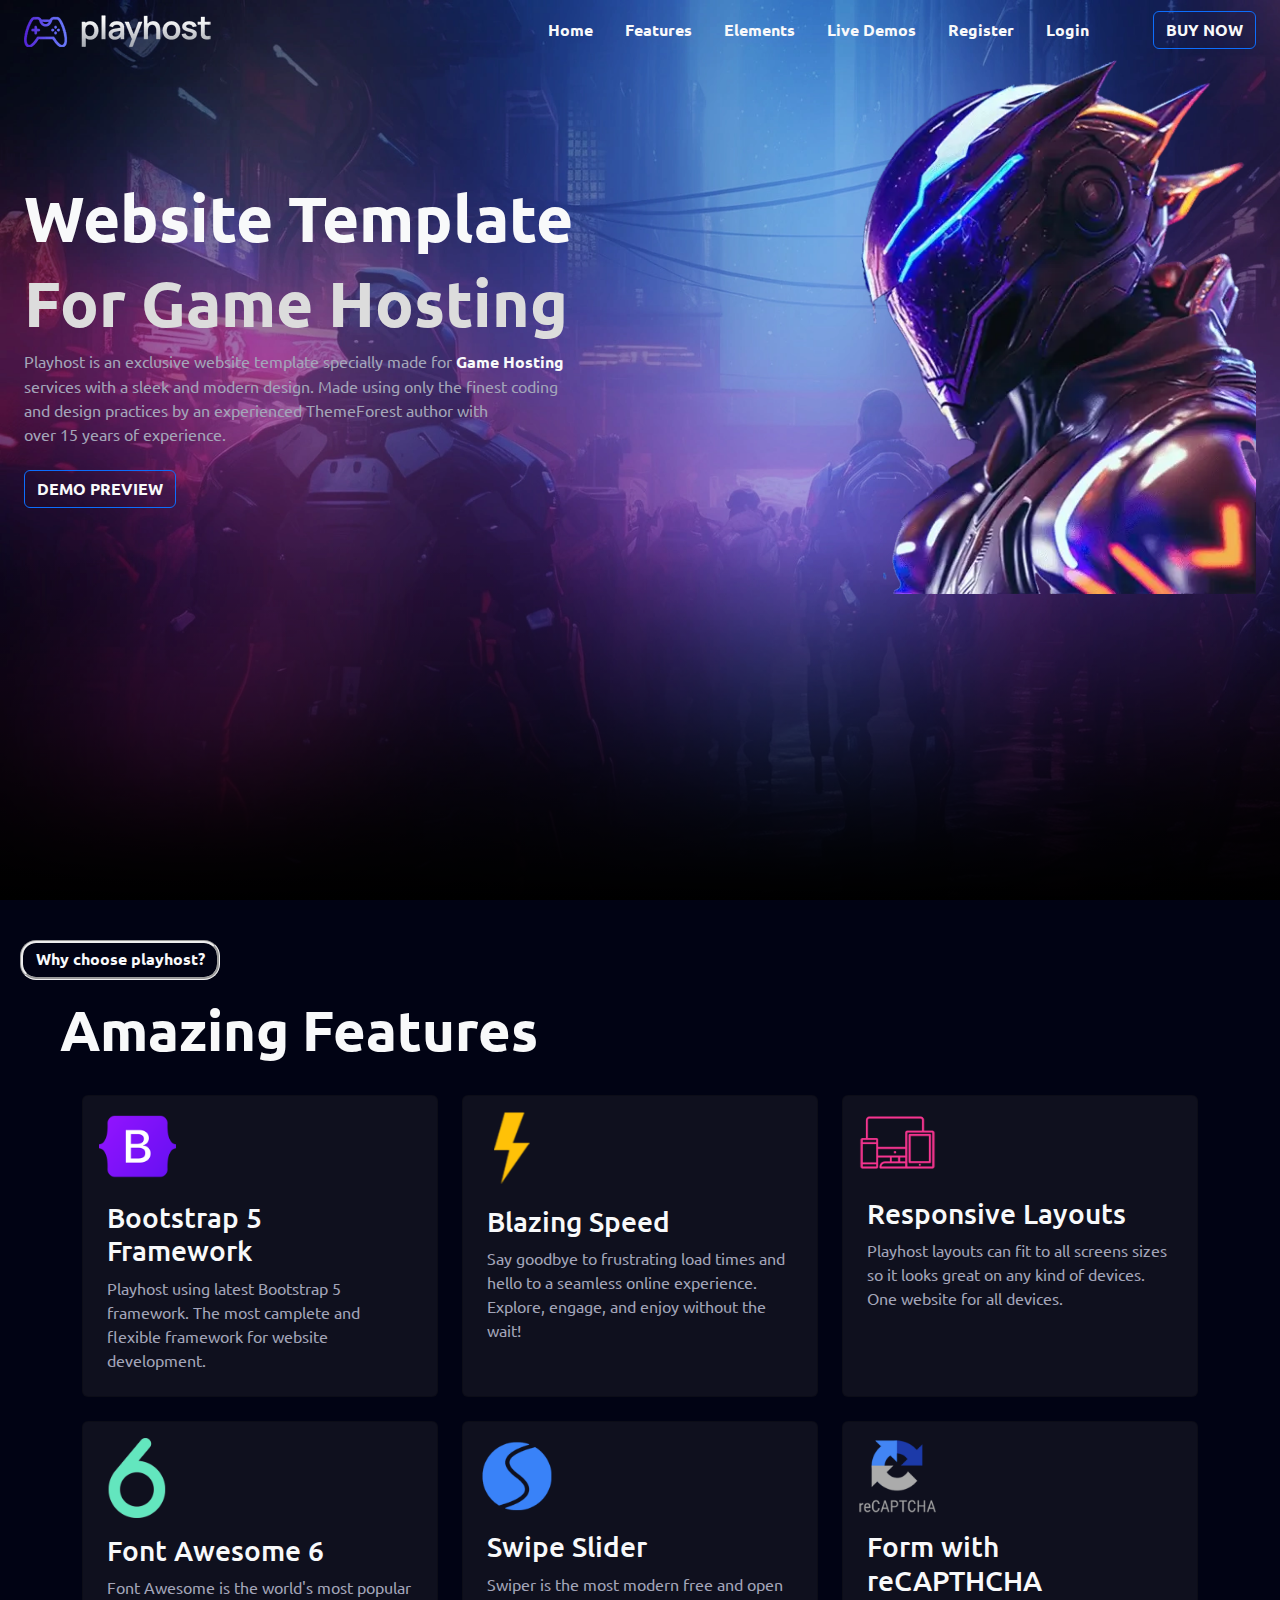
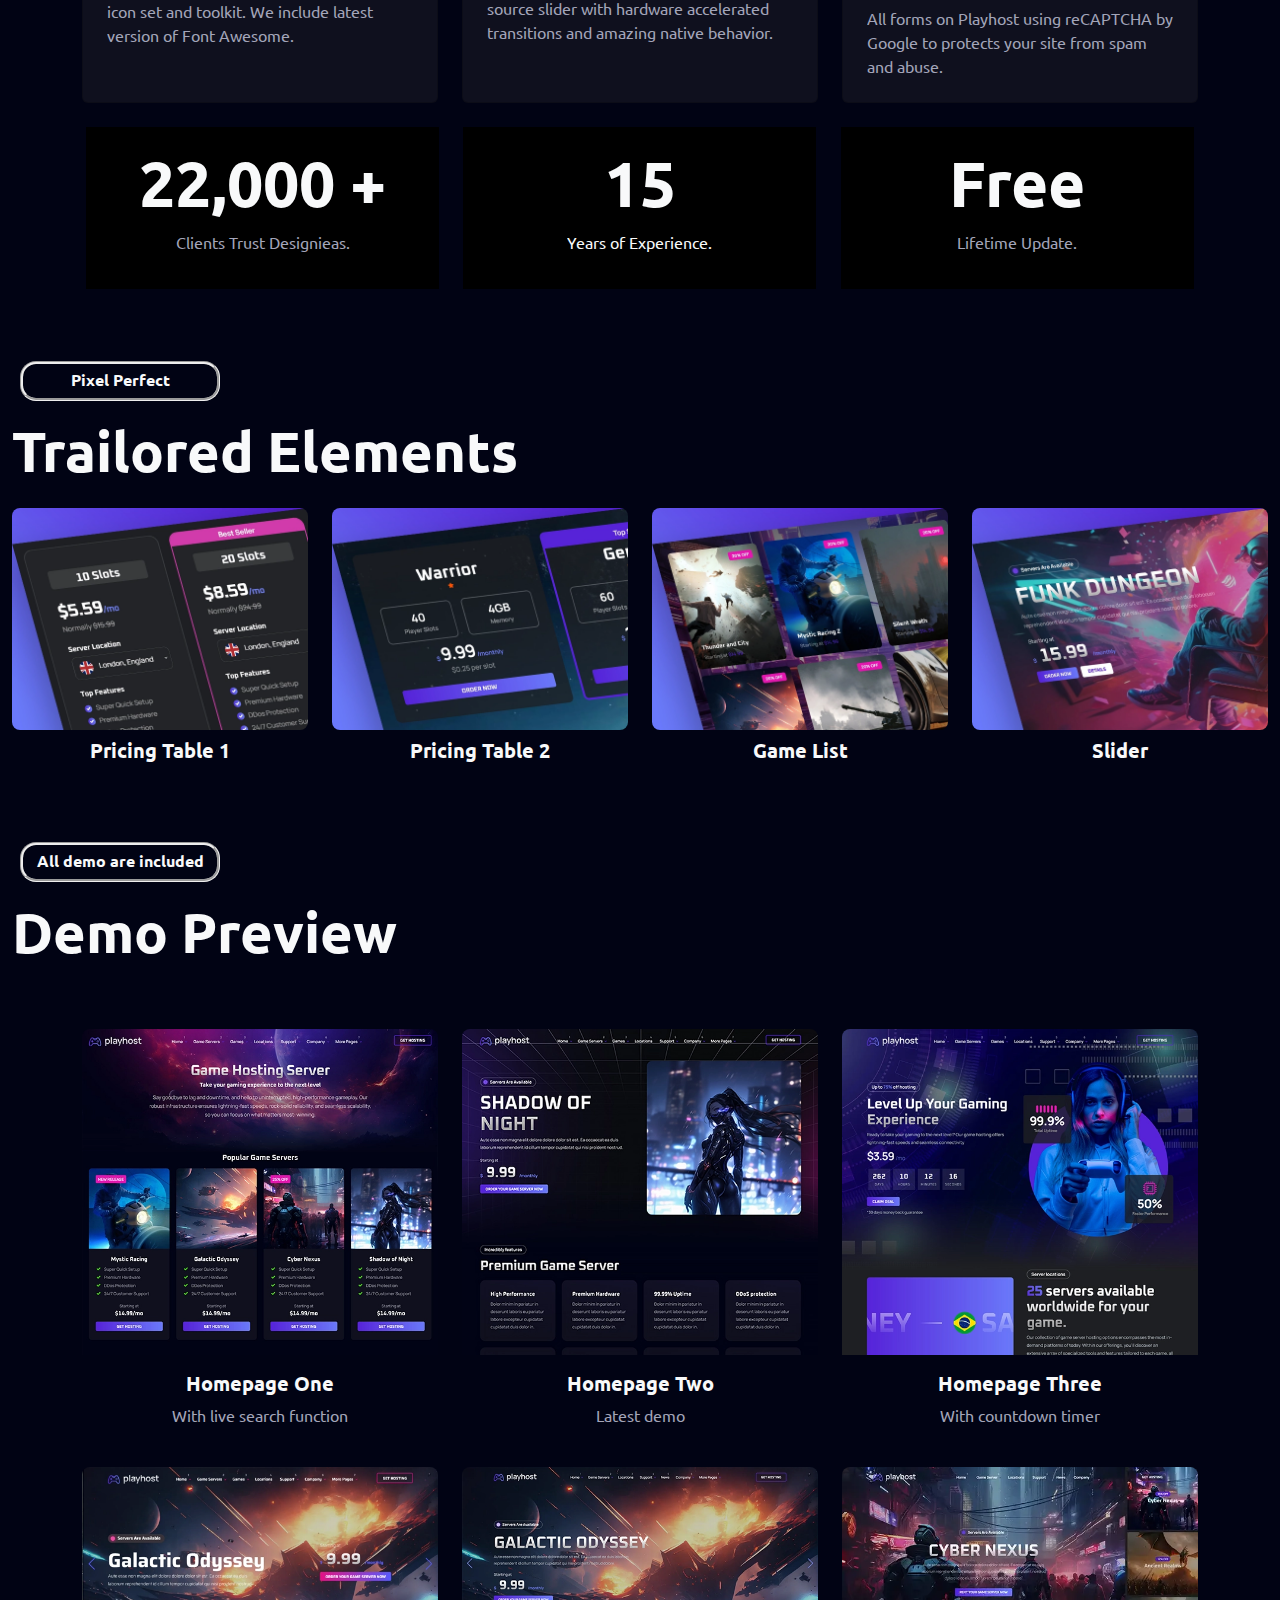
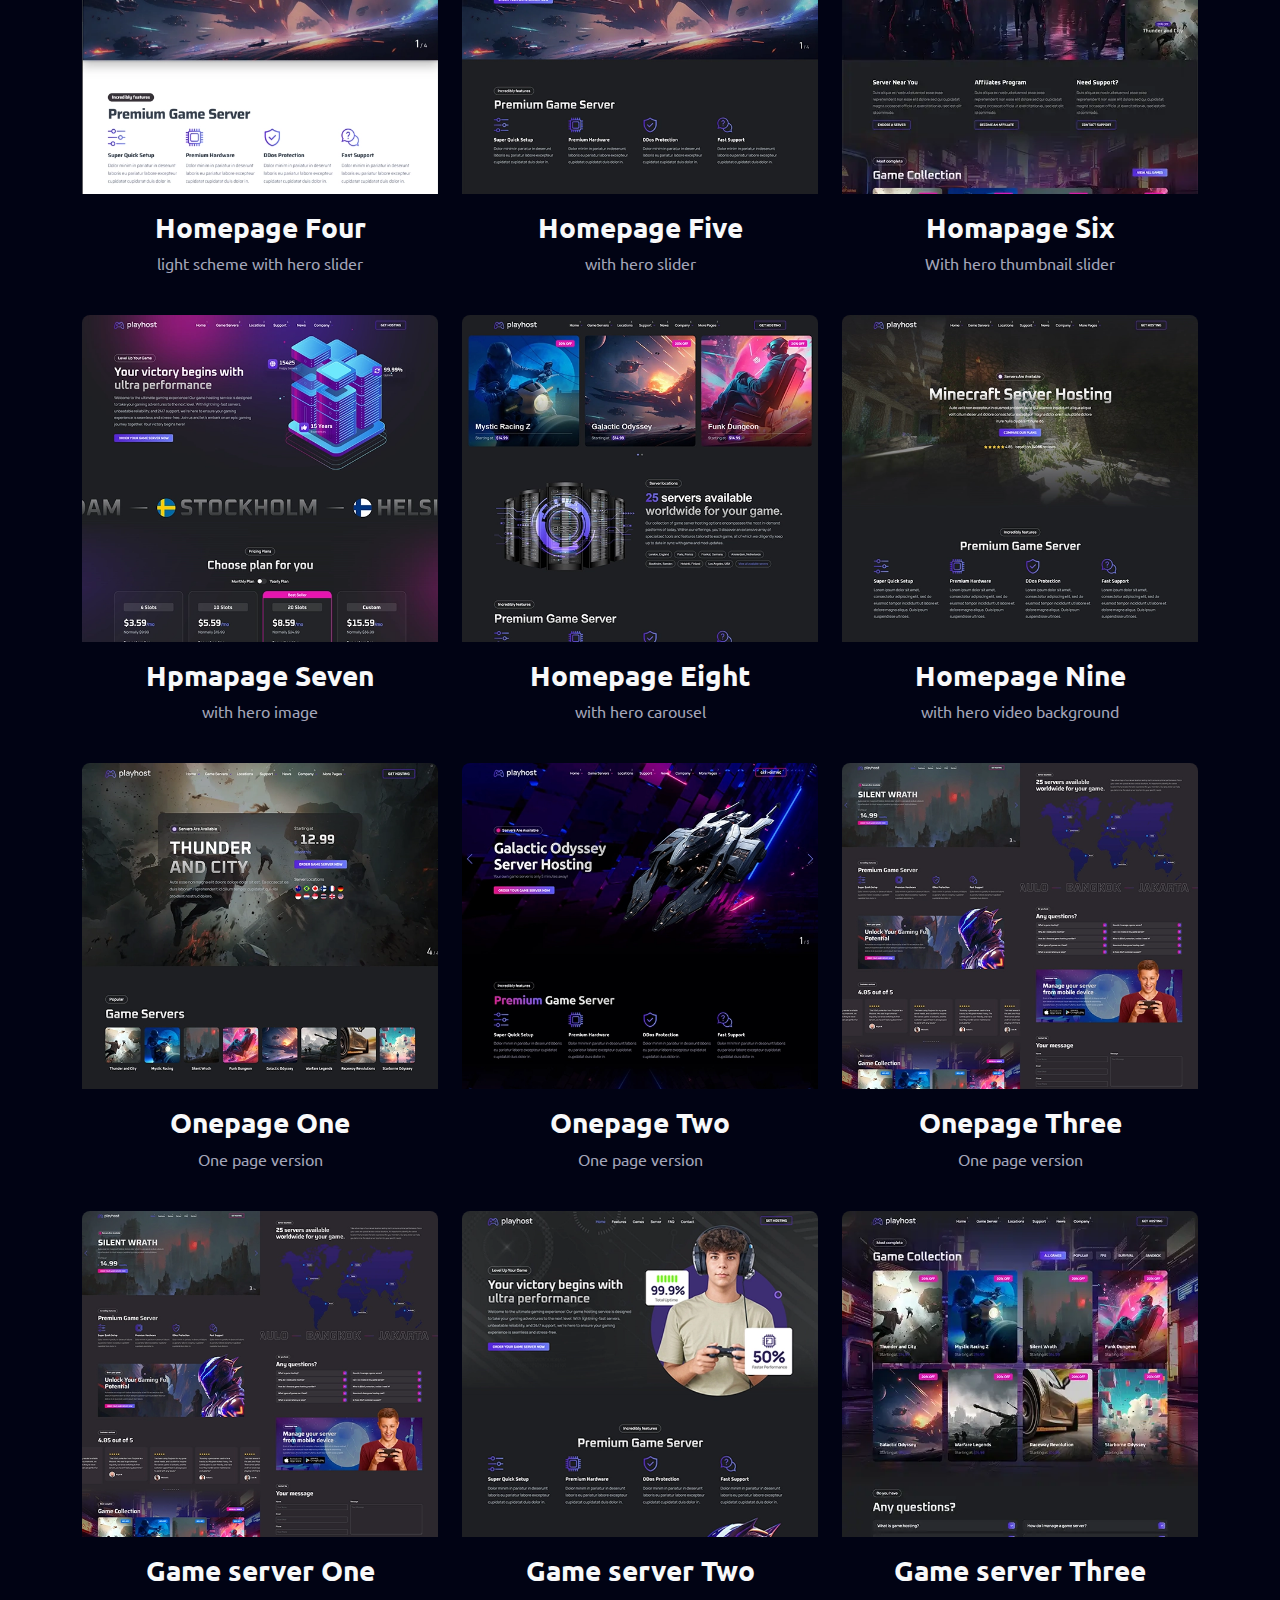
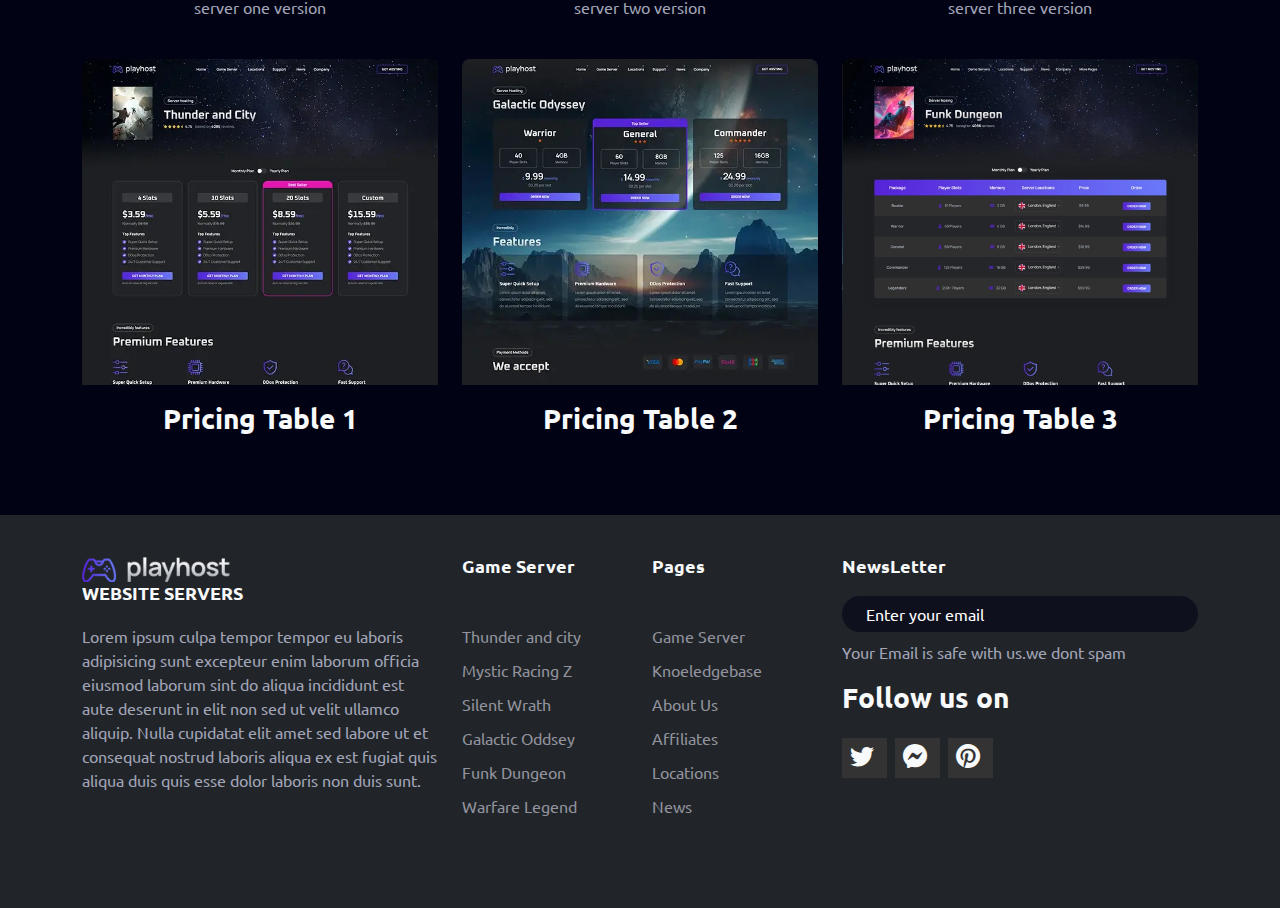
==== index.html @ 43932b0e "gaming website with login and signup form" ====
<!DOCTYPE html>
<html lang="en">
<head>
    <meta charset="UTF-8">
    <meta name="viewport" content="width=device-width, initial-scale=1.0">
    <title>Game Hosting</title>

    

    <!-- icons -->
    <link rel="stylesheet" href="https://cdn.jsdelivr.net/npm/bootstrap-icons@1.11.3/font/bootstrap-icons.min.css">

    <!-- font awesome cdn -->
    <link rel="stylesheet" href="https://cdnjs.cloudflare.com/ajax/libs/font-awesome/6.6.0/css/all.min.css" integrity="sha512-Kc323vGBEqzTmouAECnVceyQqyqdsSiqLQISBL29aUW4U/M7pSPA/gEUZQqv1cwx4OnYxTxve5UMg5GT6L4JJg==" crossorigin="anonymous" referrerpolicy="no-referrer" />

    <!-- bootstrap cdn -->
    <link href="https://cdn.jsdelivr.net/npm/bootstrap@5.3.3/dist/css/bootstrap.min.css" rel="stylesheet" integrity="sha384-QWTKZyjpPEjISv5WaRU9OFeRpok6YctnYmDr5pNlyT2bRjXh0JMhjY6hW+ALEwIH" crossorigin="anonymous">

    <link
    rel="stylesheet"
    href="https://cdnjs.cloudflare.com/ajax/libs/animate.css/4.1.1/animate.min.css"
  />

    <link href="https://cdn.jsdelivr.net/npm/bootstrap-icons/font/bootstrap-icons.css">

    <!-- custom style-sheet link -->
     <link rel="stylesheet" href="style.css">

   
</head>

<body>

  <style>
    @import url('https://fonts.googleapis.com/css2?family=Ubuntu:ital,wght@0,300;0,400;0,500;0,700;1,300;1,400;1,500;1,700&display=swap');
    </style>
        
<div class="container-xxl game ">
    <nav class="navbar navbar-expand-lg bg-transparent">
        <div class="container-fluid ">
          <a class="navbar-brand text-light" href="#"><img src="./assets/nav-logo.png" alt=""></a>
          <button class="navbar-toggler" type="button" data-bs-toggle="collapse" data-bs-target="#navbarSupportedContent" aria-controls="navbarSupportedContent" aria-expanded="false" aria-label="Toggle navigation">
            <span class="navbar-toggler-icon"></span>
          </button>
          <div class="collapse navbar-collapse" id="navbarSupportedContent">
            <ul class="navbar-nav ms-auto mb-2 mb-lg-0 ">
            
                    <a class="nav-link text-light fw-bold mx-lg-2" href="#aikhunmai" role="button"  aria-expanded="false">
                      Home
                    </a>

                    <a class="nav-link text-light fw-bold mx-lg-2" href="#donumber" role="button"  aria-expanded="false">
                      Features
                    </a>

                    <a class="nav-link text-light fw-bold mx-lg-2" href="#papa" role="button"  aria-expanded="false">
                      Elements
                    </a>

                    <a class="nav-link text-light fw-bold mx-lg-2" href="#mumma" role="button"  aria-expanded="false">
                      Live Demos
                    </a>

                    <a class="nav-link text-light fw-bold mx-lg-2" href="./form.html" role="button"  aria-expanded="false">
                        Register
                      </a>

                      <a class="nav-link text-light fw-bold mx-lg-2" href="./login.html" role="button"  aria-expanded="false">
                        Login
                      </a>
          
              </ul>
            <!-- <form class="d-flex" role="search"> -->
              <!-- <input class="form-control me-2" type="search" placeholder="Search" aria-label="Search"> -->
              <button class="btn btn-outline-primary fw-bold text-light ms-lg-5 bebo" type="submit">BUY NOW</button>
               
            <!-- </form> -->
          </div>
          
        </div>
      </nav>


      <div class="container-xxl pb-md-2">

        <div class="row" id="aikhunmai">
         


         <div class="col-lg-8 fff">
        <h1 class="text-light fw-bold display-3 www" style="margin-top: 120px;">Website Template</h1>
        <h1 style="color: gainsboro;"  class=" fw-bold display-3">For Game Hosting</h1>
         <p>Playhost is an exclusive website template specially made for <span class="text-light fw-bold">Game Hosting</span><br>
          services with a sleek and modern design. Made using only  the finest coding <br> and design practices by an experienced ThemeForest author with <br> over 15 years of experience.</p> 

          <button class="btn btn-outline-primary fw-bold text-light bebo mt-lg-2 mb-4" type="submit">DEMO PREVIEW</button>
         </div>

         <div class="col-lg-4">

          <img src="./assets/imgwow.webp" alt="" class="img-fluid float-md-end animate__animated animate__slideInRight animate__slow	2s" >
        
         </div>
      

    
          </div>

        </div> <!-- the h-section complete here  -->
     


</div><!-- the main container xxl div closes here -->




<!-- cards section div -->

<div class="container-xxl" style="background-color: #010314;">

<div class="fea pt-4">
  <p class="fw-semibold text-light choose rounded-4  pt-1 ms-2 mt-3 text-center">Why choose playhost?</p>
  <h1 class="pb-3 text-light ms-5 display-4 fw-bold" id="donumber">Amazing Features</h1></div>
  

<!-- cards -->
<div class="container pt-2">
  <div class="row camera">
      <div class="col-lg-4 col-md-6 mb-4">
          <div class="card h-100 p-2 car" style="background-color: #0F101E;">
              <img src="./assets/cardimg1.png" class="card-img-top w-25 ps-2 pt-1" alt="Card Image 1">
              <div class="card-body">
                  <h3 class="card-title text-light">Bootstrap 5 Framework</h3>
                  <p class="card-text" style="color: #92939e;">Playhost using latest Bootstrap 5 framework. The most camplete and flexible framework for website development.</p>
              </div>
          </div>
      </div>
      <div class="col-lg-4 col-md-6 mb-4">
          <div class="card h-100 p-2 car" style="background-color: #0F101E;">
              <img src="./assets/cardimg2.png" class="card-img-top w-25 " alt="Card Image 2">
              <div class="card-body">
                  <h3 class="card-title text-light">Blazing Speed</h3>
                  <p class="card-text"  style="color: #92939e;">Say goodbye to frustrating load times and hello to a seamless online experience. Explore, engage, and enjoy without the wait!</p>
              </div>
          </div>
      </div>
      <div class="col-lg-4 col-md-6 mb-4">
          <div class="card h-100 p-2 car" style="background-color: #0F101E;">
              <img src="./assets/cardimg3.png" class="card-img-top w-25 ps-2" alt="Card Image 3">
              <div class="card-body">
                  <h3 class="card-title text-light">Responsive Layouts</h3>
                  <p class="card-text"  style="color: #92939e;">Playhost layouts can fit to all screens sizes so it looks great on any kind of devices. One website for all devices.</p>
              </div>
          </div>
      </div>
      <div class="col-lg-4 col-md-6 mb-4">
          <div class="card h-100 p-2 car"  style="background-color: #0F101E;">
              <img src="./assets/cardimg4.png" class="card-img-top ps-3 pt-2" alt="Card Image 4" style="width:75px ;">
              <div class="card-body">
                  <h3 class="card-title text-light">Font Awesome 6</h3>
                  <p class="card-text"  style="color: #92939e;">Font Awesome is the world's most popular icon set and toolkit. We include latest version of Font Awesome.</p>
              </div>
          </div>
      </div>
      <div class="col-lg-4 col-md-6 mb-4">
          <div class="card h-100 p-2 car"  style="background-color: #0F101E;">
              <img src="./assets/cardimg5.png" class="card-img-top w-25 ps-2 pt-2" alt="Card Image 5">
              <div class="card-body">
                  <h3 class="card-title text-light">Swipe Slider</h3>
                  <p class="card-text"  style="color: #92939e;">Swiper is the most modern free and open source slider with hardware accelerated transitions and amazing native behavior.</p>
              </div>
          </div>
      </div>
      <div class="col-lg-4 col-md-6 mb-4">
          <div class="card h-100 p-2 car"  style="background-color: #0F101E;">
              <img src="./assets/cardimg6.png" class="card-img-top w-25 ps-2 pt-2" alt="Card Image 6">
              <div class="card-body">
                  <h3 class="card-title text-light">Form with reCAPTHCHA</h3>
                  <p class="card-text"  style="color: #92939e;">All forms on Playhost using reCAPTCHA by Google to protects your site from spam and abuse.</p>
              </div>
          </div>
      </div>
  </div>
</div>
<!-- cards div closes here -->

<!-- 3 more divs below the card -->
<div class="container">
  <div class="row justify-content-center g-3">
      <div class="col-lg-4 col-md-6 col-12 mb-4 d-flex justify-content-center">
          <div class="custom-box text-center">
              <h1 class="fw-bold display-3 text-light head" >22,000 +</h1>
              <p>Clients Trust Designieas.</p>
          </div>
      </div>
      <div class="col-lg-4 col-md-6 col-12 mb-4 d-flex justify-content-center">
          <div class="custom-box text-center">
              <h1 class="fw-bold text-light display-3">15</h1>
              <p class="text-light">Years of Experience.</p>
          </div>
      </div>
      <div class="col-lg-4 col-md-6 col-12 mb-4 d-flex justify-content-center">
          <div class="custom-box text-center">
              <h1 class="fw-bold text-light display-3">Free</h1>
              <p>Lifetime Update.</p>
          </div>
      </div>
  </div>
</div>
<!-- 3 more closes here -->

</div>
<!-- sec section div closes here -->



<div class="container-xxl pt-2" style="background-color: #010314;">

  <div class="fea pt-4" id="papa">
    <p class="fw-semibold text-light choose rounded-4 pt-1 ms-2 mt-3 text-center">Pixel Perfect</p>
    <h1 class="pb-3 text-light display-4 fw-bold" id="donumber">Trailored Elements</h1>
  </div>

  <!-- <div class="container "> -->
    <div class="row">
        <div class="col-lg-3 col-md-4 col-sm-6 col-12 mb-4 ">
            <a href="https://example.com" class="d-block text-center text-decoration-none ">
                <img src="./assets/imgsec1.webp" alt="Image 1" class="img-fluid mb-2 rounded-3">
                <h2 class="h5 text-light fw-bold">Pricing Table 1</h2>
            </a>
        </div>
        <div class="col-lg-3 col-md-4 col-sm-6 col-12 mb-4">
            <a href="https://example.com" class="d-block text-center  text-decoration-none">
                <img src="./assets/imgsec2.webp" alt="Image 2" class="img-fluid mb-2 rounded-3">
                <h2 class="h5 text-light fw-bold">Pricing Table 2</h2>
            </a>
        </div>
        <div class="col-lg-3 col-md-4 col-sm-6 col-12 mb-4">
            <a href="https://example.com" class="d-block text-center  text-decoration-none">
                <img src="./assets/imgsec3.webp" alt="Image 3" class="img-fluid mb-2 rounded-3">
                <h2 class="h5 text-light fw-bold">Game List</h2>
            </a>
        </div>
        <div class="col-lg-3 col-md-4 col-sm-6 col-12 mb-4">
            <a href="https://example.com" class="d-block text-center  text-decoration-none">
                <img src="./assets/imgsec4.webp" alt="Image 4" class="img-fluid mb-2 rounded-3">
                <h2 class="h5 text-light fw-bold">Slider</h2>
            </a>
        </div>
    <!-- </div> -->
</div>




</div>

<!-- the only 4 cards sec div closes here -->




<!-- the so many cards section starts here -->

<div class="container-xxl pt-2" style="background-color: #010314;">

  <div class="fea pt-4" id="mumma">
    <p class="fw-semibold text-light choose rounded-4 pt-1 ms-2 mt-3 text-center">All demo are included</p>
    <h1 class="pb-3 text-light display-4 fw-bold" id="donumber">Demo Preview</h1>


  <div class="container mt-5 pb-5">
    <div class="row">
      
        <div class="col-lg-4 col-md-6 col-12 mb-4">
            <div class="hover-container">
                <a href="#" class="d-block">
                    <img src="./assets/imgsec31.webp" alt="Image 1">
                    <div class="hover-text">Live Preview</div>
                </a>
                <h5 class="mt-3 text-light fw-bold">Homepage One</h5>
                <p>With live search function</p>
            </div>
        </div>

        <div class="col-lg-4 col-md-6 col-12 mb-4">
          <div class="hover-container">
              <a href="#" class="d-block">
                  <img src="./assets/imgsec32.webp" alt="Image 1">
                  <div class="hover-text">Live Preview</div>
              </a>
              <h5 class="mt-3 text-light fw-bold">Homepage Two</h5>
              <p>Latest demo</p>
          </div>
      </div>
   

      <div class="col-lg-4 col-md-6 col-12 mb-4">
        <div class="hover-container">
            <a href="#" class="d-block">
                <img src="./assets/imgsec33.webp" alt="Image 1">
                <div class="hover-text">Live Preview</div>
            </a>
            <h5 class="mt-3 text-light fw-bold">Homepage Three</h5>
            <p>With countdown timer</p>
        </div>
    </div>
 

    <div class="col-lg-4 col-md-6 col-12 mb-4">
      <div class="hover-container">
          <a href="#" class="d-block">
              <img src="./assets/imgsec34.webp" alt="Image 1">
              <div class="hover-text">Live Preview</div>
          </a>
          <h3 class="mt-3 text-light fw-bold">Homepage Four</h3>
          <p>light scheme with hero slider</p>
      </div>
  </div>


  <div class="col-lg-4 col-md-6 col-12 mb-4">
    <div class="hover-container">
        <a href="#" class="d-block">
            <img src="./assets/imgsec35.webp" alt="Image 1">
            <div class="hover-text">Live Preview</div>
        </a>
        <h3 class="mt-3  text-light fw-bold">Homepage Five</h3>
        <p> with hero slider</p>
    </div>
</div>



<div class="col-lg-4 col-md-6 col-12 mb-4">
  <div class="hover-container">
      <a href="#" class="d-block">
          <img src="./assets/imgsec36.webp" alt="Image 1">
          <div class="hover-text">Live Preview</div>
      </a>
      <h3 class="mt-3  text-light fw-bold">Homapage Six</h3>
      <p>With hero thumbnail slider</p>
  </div>
</div>

<div class="col-lg-4 col-md-6 col-12 mb-4">
  <div class="hover-container">
      <a href="#" class="d-block">
          <img src="./assets/imgsec37.webp" alt="Image 1">
          <div class="hover-text">Live Preview</div>
      </a>
      <h3 class="mt-3  text-light fw-bold">Hpmapage Seven</h3>
      <p>with hero image</p>
  </div>
</div>


<div class="col-lg-4 col-md-6 col-12 mb-4">
  <div class="hover-container">
      <a href="#" class="d-block">
          <img src="./assets/imgsec38.webp" alt="Image 1">
          <div class="hover-text">Live Preview</div>
      </a>
      <h3 class="mt-3  text-light fw-bold">Homepage Eight</h3>
      <p>with hero carousel</p>
  </div>
</div>

<div class="col-lg-4 col-md-6 col-12 mb-4">
  <div class="hover-container">
      <a href="#" class="d-block">
          <img src="./assets/imgsec39.webp" alt="Image 1">
          <div class="hover-text">Live Preview</div>
      </a>
      <h3 class="mt-3  text-light fw-bold">Homepage Nine</h3>
      <p>with hero video background</p>
  </div>
</div>

<div class="col-lg-4 col-md-6 col-12 mb-4">
  <div class="hover-container">
      <a href="#" class="d-block">
          <img src="./assets/imgsec40.webp" alt="Image 1">
          <div class="hover-text">Live Preview</div>
      </a>
      <h3 class="mt-3  text-light fw-bold">Onepage One</h3>
      <p>One page version</p>
  </div>
</div>

<div class="col-lg-4 col-md-6 col-12 mb-4">
  <div class="hover-container">
      <a href="#" class="d-block">
          <img src="./assets/imgsec41.webp" alt="Image 1">
          <div class="hover-text">Live Preview</div>
      </a>
      <h3 class="mt-3  text-light fw-bold">Onepage Two</h3>
      <p>One page version</p>
  </div>
</div>

<div class="col-lg-4 col-md-6 col-12 mb-4">
  <div class="hover-container">
      <a href="#" class="d-block">
          <img src="./assets/imgsec42.webp" alt="Image 1">
          <div class="hover-text">Live Preview</div>
      </a>
      <h3 class="mt-3  text-light fw-bold">Onepage Three</h3>
      <p>One page version</p>
  </div>
</div>

<div class="col-lg-4 col-md-6 col-12 mb-4">
  <div class="hover-container">
      <a href="#" class="d-block">
          <img src="./assets/imgsec43.webp" alt="Image 1">
          <div class="hover-text">Live Preview</div>
      </a>
      <h3 class="mt-3 text-light fw-bold">Game server One</h3>
      <p>server one version</p>
  </div>
</div>

<div class="col-lg-4 col-md-6 col-12 mb-4">
  <div class="hover-container">
      <a href="#" class="d-block">
          <img src="./assets/imgsec44.webp" alt="Image 1">
          <div class="hover-text">Live Preview</div>
      </a>
      <h3 class="mt-3 text-light fw-bold">Game server Two</h3>
      <p>server two version</p>
  </div>
</div>

<div class="col-lg-4 col-md-6 col-12 mb-4">
  <div class="hover-container">
      <a href="#" class="d-block">
          <img src="./assets/imgsec45.webp" alt="Image 1">
          <div class="hover-text">Live Preview</div>
      </a>
      <h3 class="mt-3 text-light fw-bold">Game server Three</h3>
      <p>server three version</p>
  </div>
</div>

<div class="col-lg-4 col-md-6 col-12 mb-4">
  <div class="hover-container">
      <a href="#" class="d-block">
          <img src="./assets/pri1.webp" alt="Image 1">
          <div class="hover-text">Live Preview</div>
      </a>
      <h3 class="mt-3  text-light fw-bold">Pricing Table 1</h3>
  </div>
</div>

<div class="col-lg-4 col-md-6 col-12 mb-4">
  <div class="hover-container">
      <a href="#" class="d-block">
          <img src="./assets/pri2.webp" alt="Image 1">
          <div class="hover-text">Live Preview</div>
      </a>
      <h3 class="mt-3  text-light fw-bold">Pricing Table 2</h3>
  </div>
</div>

<div class="col-lg-4 col-md-6 col-12 mb-4">
  <div class="hover-container">
      <a href="#" class="d-block">
          <img src="./assets/pri3.webp" alt="Image 1">
          <div class="hover-text">Live Preview</div>
      </a>
      <h3 class="mt-3  text-light fw-bold">Pricing Table 3</h3>
  </div>
</div>




     

    </div>
</div>


</div>

</div>


<!-- footer -->

<footer class="footer bg-dark text-light" style="background-color:#0F101E; color: #92939E;">
  <div class="container text-light">
      <div class="row">
       
          <div class="col-lg-4 col-md-6 mb-4">
              <img src="./assets/nav-logo.png" alt="Logo" class="footer-logo">
              <h5 class="footer-heading fw-bold">WEBSITE SERVERS</h5>
              <p >Lorem ipsum culpa tempor tempor eu laboris adipisicing sunt excepteur enim laborum officia eiusmod laborum sint do aliqua incididunt est aute deserunt in elit non sed ut velit ullamco aliquip. Nulla cupidatat elit amet sed labore ut et consequat nostrud laboris aliqua ex est fugiat quis aliqua duis quis esse dolor laboris non duis sunt.</p>
          </div> 
       
           <div class="col-lg-2 col-md-6">
              <h5 class="footer-heading fw-bold">Game Server</h5>
              <ul class="footer-list mt-5">
                  <li><a href="#" style=" color: #92939E;">Thunder and city</a></li>
                  <li><a href="#" style=" color: #92939E;">Mystic Racing Z</a></li>
                  <li><a href="#" style=" color: #92939E;" >Silent Wrath</a></li>
                  <li><a href="#" style=" color: #92939E;">Galactic Oddsey</a></li>
                  <li><a href="#" style=" color: #92939E;">Funk Dungeon</a></li>
                  <li><a href="#" style=" color: #92939E;">Warfare Legend</a></li>
              </ul> 
           </div> 
        
           <div class="col-lg-2 col-md-6 mb-4">
              <h5 class="footer-heading fw-bold ">Pages</h5>
              <ul class="footer-list mt-5">
                  <li><a href="#" style=" color: #92939E;">Game Server</a></li>
                  <li><a href="#" style=" color: #92939E;">Knoeledgebase</a></li>
                  <li><a href="#" style=" color: #92939E;">About Us</a></li>
                  <li><a href="#" style=" color: #92939E;">Affiliates</a></li>
                  <li><a href="#" style=" color: #92939E;">Locations</a></li>
                  <li><a href="#" style=" color: #92939E;">News</a></li>
              </ul>
          </div> 
        
            <div class="col-lg-4 col-md-6 mb-4">
              <h5 class="footer-heading fw-bold">NewsLetter</h5>
              <div class="input-group text-light">
                <input type="email"  style="background-color: #0F101E;;" class="form-control place rounded-pill border-0 px-4"placeholder="Enter your email" aria-label="Email" >
            <!-- <p>Your Email is safe with us.we dont spam</p> -->
            </div>
                <div class="safe mt-2"> <p >Your Email is safe with us.we dont spam</p> 
                <h3 class="fw-bold">Follow us on</h3>
            </div>
              <div class="social-icons mt-3 d-flex ">
                 
                  <div class="icon me-2">
                    <a href="https://facebook.com" target="_blank" aria-label="Facebook"><i class="bi bi-twitter text-light text-center ms-2"></i></a>
                  </div>

                  <div class="icon">
                    <a href="#" target="_blank" ><i class="bi bi-messenger text-light ms-2"></i></a>
                  </div>

                  <div class="icon mx-2">
                    <a href="#" target="_blank"><i class="bi bi-pinterest text-light ms-2"></i></a>
                  </div>

              
                  

                
              </div>
          </div>
      </div>
  </div> 
</footer>


<!-- <br><br> -->


































    <!-- javascript cdn -->
<script src="https://cdn.jsdelivr.net/npm/bootstrap@5.3.3/dist/js/bootstrap.bundle.min.js" integrity="sha384-YvpcrYf0tY3lHB60NNkmXc5s9fDVZLESaAA55NDzOxhy9GkcIdslK1eN7N6jIeHz" crossorigin="anonymous">
</script>





</body>
</html>
---- style.css ----
*{
    scroll-behavior: smooth;
    font-family: "Ubuntu", sans-serif !important;
    overflow: hidden; /* Hide scrollbars */
}

/* background img */
.game{
    min-height: 100vh;
    background-image: linear-gradient(to bottom, rgba(0, 0, 0, 0) 60%, rgba(0, 0, 0, 1) 100%), url(./assets/background-image.webp);
    background-repeat: no-repeat;
    background-size: cover;
}

p{
    color: #a3a5b9 !important; 
}

.bebo:hover{
    box-shadow: 
    0 0 20px 10px rgba(128, 0, 128, 0.8), /* Glowy purple shadow */
    0 0 5px 2px rgba(255, 255, 255, 0.8), /* Glittery white */
    0 0 10px 5px rgba(255, 215, 0, 0.6), /* Glittery gold */
    0 0 15px 10px rgba(0, 255, 255, 0.4); /* Glittery cyan */
}

.place::placeholder {
    color: #ffffff; /* Custom placeholder color */
    opacity: 1; /* Ensures that the color is not faded */
}

.footer-list a:hover{
    color: blue !important;
}


/* footer starts here */
.footer {
    padding: 40px 0;
   
}

.footer-logo {
    max-width: 150px; 
    /* margin-bottom: 20px; */
}

.footer-heading {
    font-size: 18px;
    /* font-weight: bold; */
    margin-bottom: 20px;
}

.footer-list {
    list-style: none;
    padding-left: 0;
}

.footer-list li {
    margin-bottom: 10px;
}

.footer-list a {
    text-decoration: none;
    color: #333;
}

.footer-input {
    display: flex;
    flex-wrap: wrap;
    gap: 10px; 
}

.footer-input input {
    flex: 1;
    padding: 10px;
    border: 1px solid #ddd;
    border-radius: 4px 0 0 4px;
    min-width: 0; 
}


.social-icons a {
    margin-right: 10px;
    /* color: #333; */
    font-size: 24px;
    text-decoration: none;
}

.icon:hover {
    color: #007bff;
    background-color: #007bff;
}

.icon{

    height: 40px;
    width: 45px;
    background-color: #333;

}

@media (max-width: 576px) {
    .footer-input {
        flex-direction: column;
    }
}



.choose{
    height: 40px;
    width: 200px;
    /* background-color: palevioletred; */
    border-style: groove;
}

.choose:hover{
    box-shadow: 
    0 0 20px rgba(255, 255, 255, 0.5), /* Soft white glow */
    /* 0 0 30px rgba(255, 223, 0, 0.7),   Gold glitter */
    0 0 30px rgba(0, 255, 255, 0.6),   /* Cyan glitter */
    0 0 30px rgba(73, 2, 73, 0.7);   /* Purple glow */
}

.camera .car:hover{
    box-shadow: 
    4px 4px  4px 4px rgba(129, 116, 116, 0.5), /* Soft shadow */
    4px 4px  4px 4px rgba(0, 0, 0, 0.3); /* Deeper shadow for depth */
}



.custom-box {
    height: 162px;
    width: 353px;
    display: flex;
    flex-direction: column;
    justify-content: center;
    align-items: center;
    border: 1px solid #000; 
    background-color: black;
   
}

.custom-box p {
    font-size: 16px; 
}

.hover-container {
    position: relative;
    overflow: hidden;
    text-align: center; 
    border-radius: 8px; 
}

.hover-container img {
    transition: transform 0.3s ease, filter 0.3s ease, opacity 0.3s ease;
    width: 100%;
    height: auto;
}

.hover-container:hover img {
    transform: scale(1.05); 
    filter: blur(2px); 
    opacity: 0.8; 
}

.hover-text {
    position: absolute;
    top: 50%;
    left: 50%;
    transform: translate(-50%, -50%);
    background: rgba(0, 0, 0, 0.5); /* Semi-transparent background */
    color: #fff;
    padding: 10px;
    border-radius: 8px;
    font-size: 18px;
    display: none;
}

.hover-container:hover .hover-text {
    display: block;
    background: #FC466B;  /* fallback for old browsers */
background: -webkit-linear-gradient(to right, #3F5EFB, #FC466B);  /* Chrome 10-25, Safari 5.1-6 */
background: linear-gradient(to right, #3F5EFB, #FC466B); /* W3C, IE 10+/ Edge, Firefox 16+, Chrome 26+, Opera 12+, Safari 7+ */

}



/* styling for the background of form */
/* form styling  */

.pop{
    padding-top: 50px;
    background: #C04848;  
  
    background: -webkit-linear-gradient(to right, #480048, #C04848); 
    background: linear-gradient(to right, #480048, #C04848);
   

    color: #fff;
    display: flex;
    justify-content: center;
    align-items: center;
    min-height: 100vh;
    margin: 0;
    background: linear-gradient(to right, blue, to left purple);
}


.cocomo{
    background: #C04848;  /* fallback for old browsers */
    background: -webkit-linear-gradient(to right, #480048, #C04848);  /* Chrome 10-25, Safari 5.1-6 */
    background: linear-gradient(to right, #480048, #C04848); /* W3C, IE 10+/ Edge, Firefox 16+, Chrome 26+, Opera 12+, Safari 7+ */
}

.registration-box {
  
    /* min-height: 50vh; */
    background-color: #010314;
    padding: 40px;
    border-radius: 8px;
    max-width: 800px;
    width: 100%;
}

.registration-box h1 {
    font-size: 24px;
    font-weight: bold;
    margin-bottom: 10px;
}

.registration-box p {
    margin-bottom: 20px;
    color: #ccc;
}

.form-control {
     background-color: #010314;
    box-shadow: 1px ghostwhite;
    color: #fff;
}

.form-control:focus {
  
    color: #fff;
    border-color: rgb(149, 11, 149);
    box-shadow: 2px rgb(162, 8, 162);
    background-color: #010314;
}

.btn-custom {
    background: #7b4397;  /* fallback for old browsers */
    background: -webkit-linear-gradient(to right, #dc2430, #7b4397);  /* Chrome 10-25, Safari 5.1-6 */
    background: linear-gradient(to right, #dc2430, #7b4397); /* W3C, IE 10+/ Edge, Firefox 16+, Chrome 26+, Opera 12+, Safari 7+ */
  
    margin-top: 15px !important;
    border: none;
    padding: 10px;
    border-radius: 4px;
    width: 50%;
    display: block;
    margin: auto;
  
}

.btn-custom:hover {
    box-shadow: 
        0 0 5px 2px rgba(255, 255, 255, 0.8),
        0 0 5px 5px rgba(255, 215, 0, 0.6),
        0 0 5px 5px rgba(255, 0, 255, 0.5),
        0 0 5px 5px rgba(0, 255, 255, 0.4);
}

@media (max-width:480px){
    .btn-custom{
        width: 100% !important;
    }
}





/* form styling closes here */
@media (max-width: 576px) {
    .form-row {
        flex-direction: column;
    }

    .form-row .col {
        margin-bottom: 15px;
    }
}




@media only screen and (max-width:400px){
.fff .www{
    margin-top: 15px !important;
}
}


.navbar a:hover{
    text-decoration: underline;
}
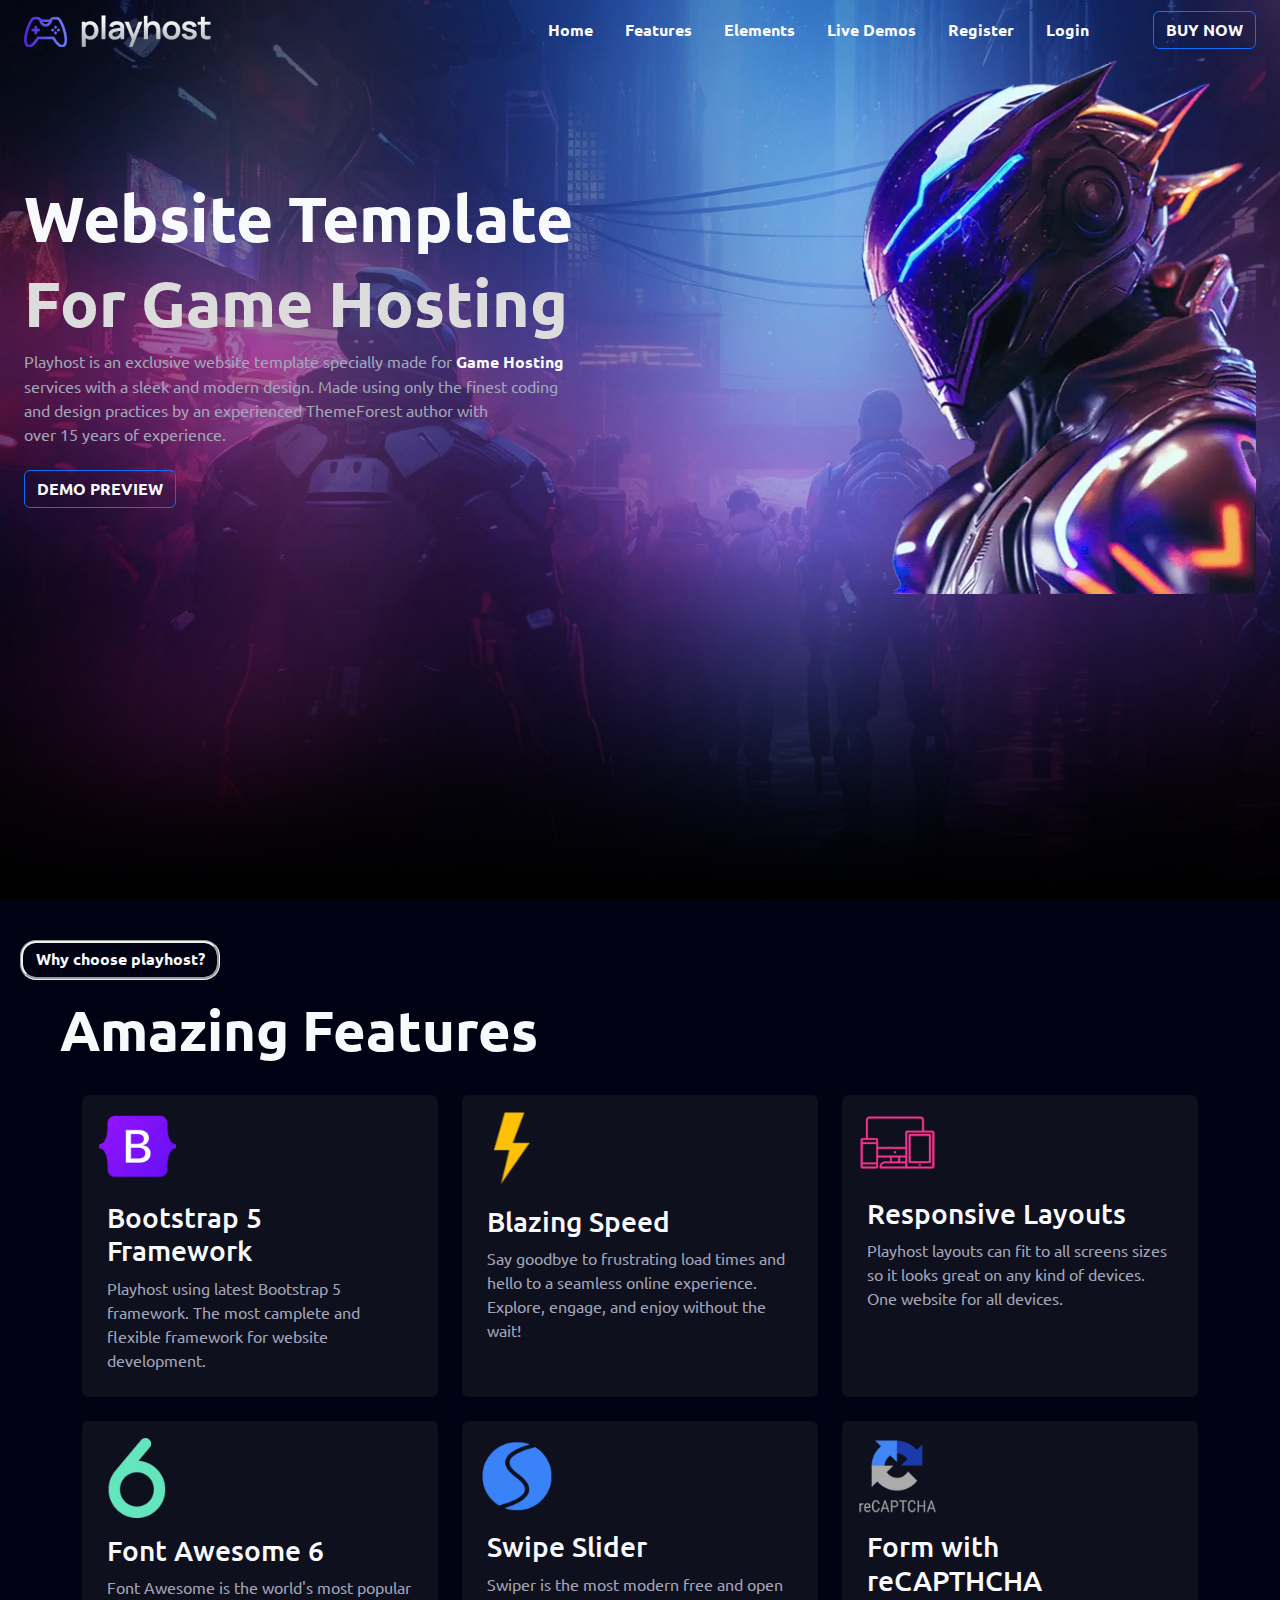
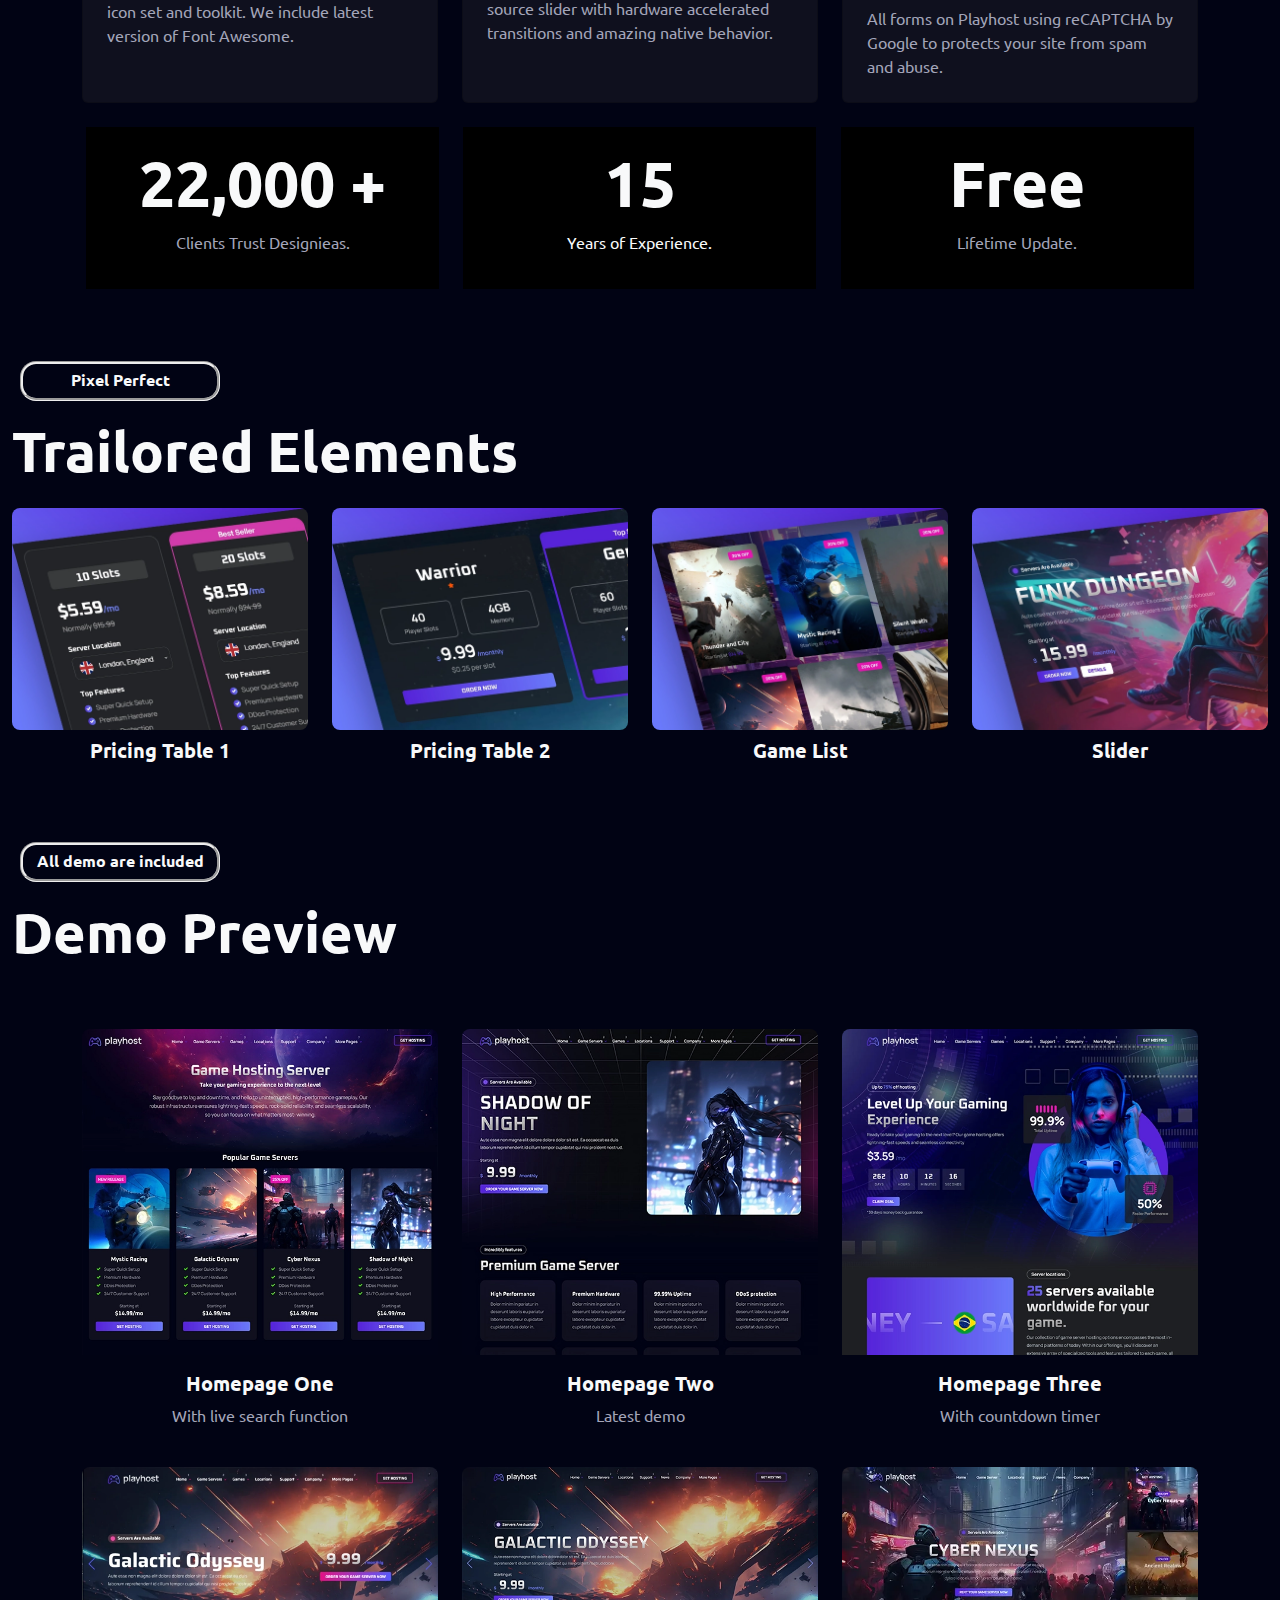
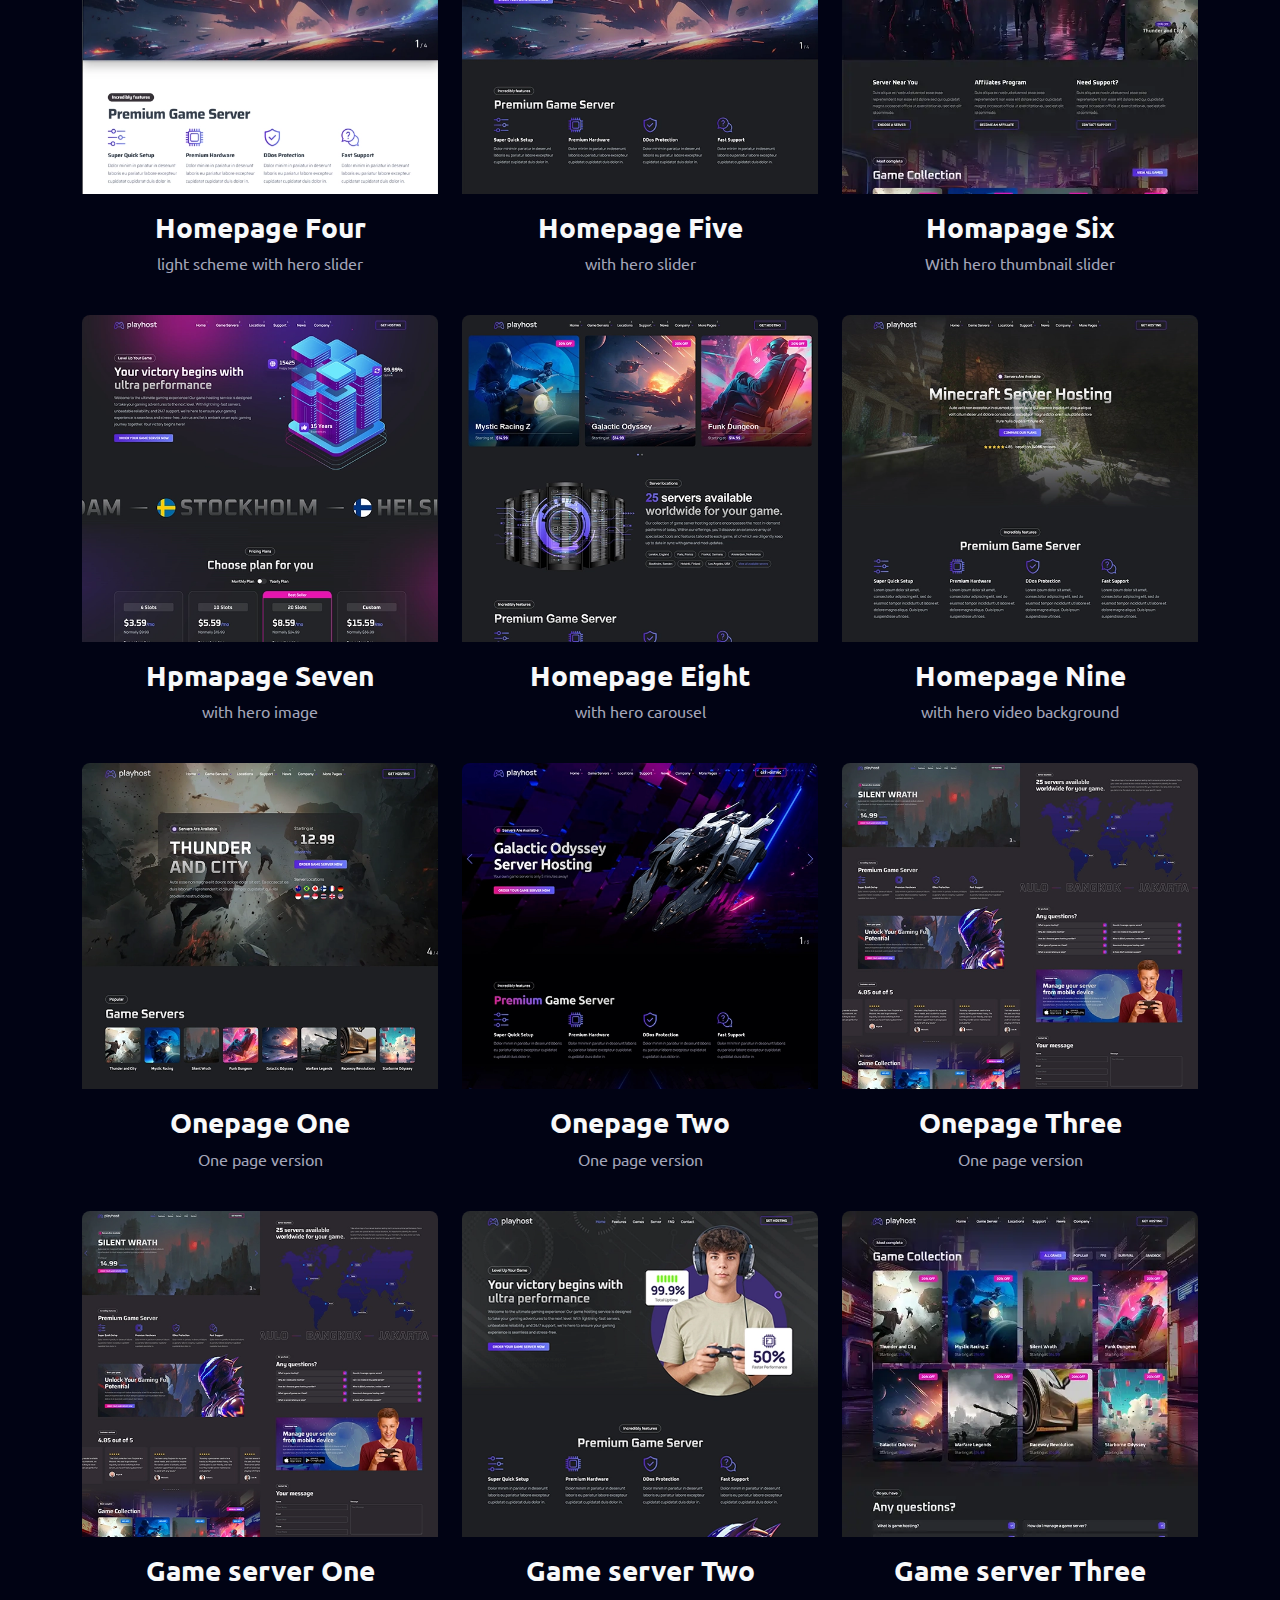
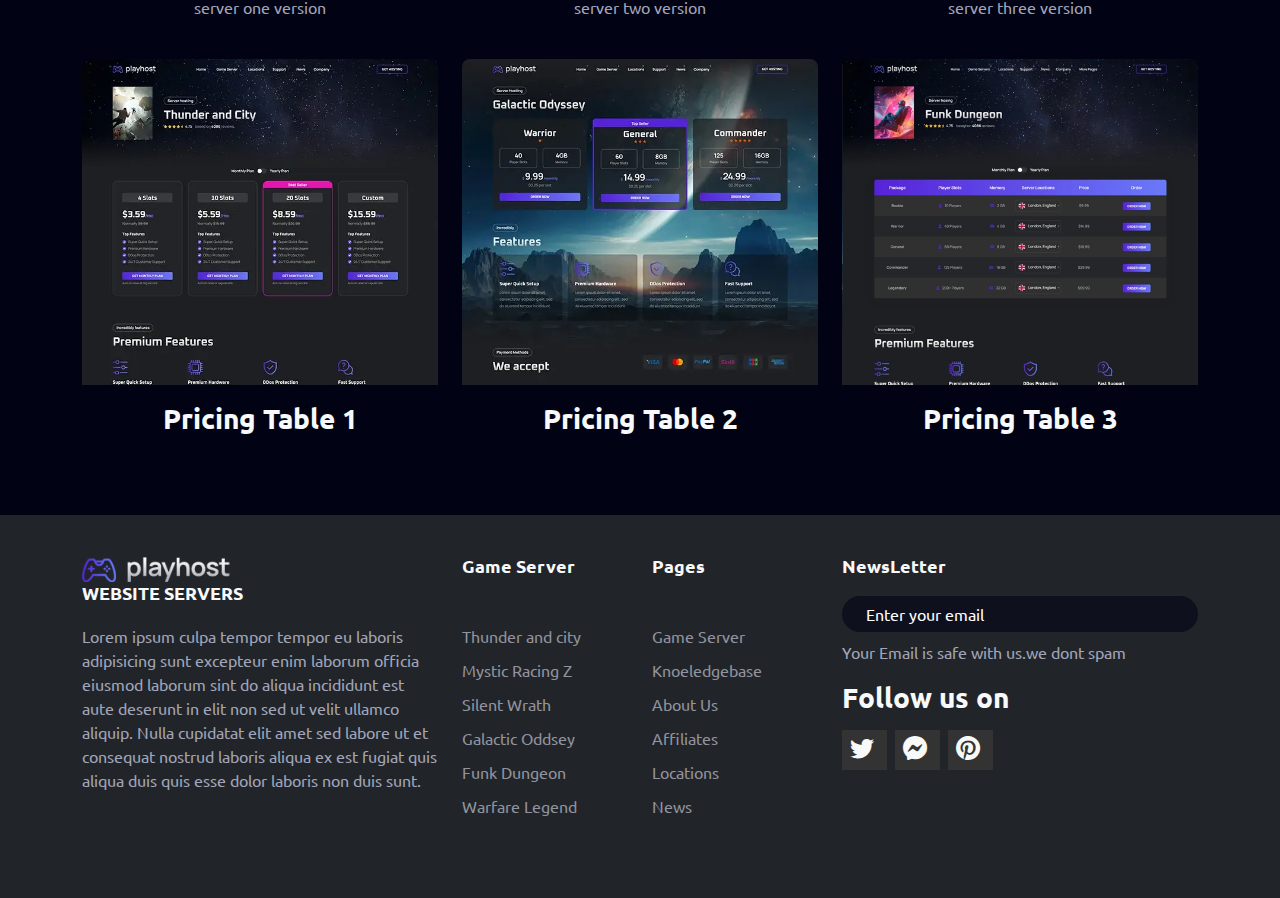
==== commit 655e90ae: "gaming website with login and signup form" ====
--- a/index.html
+++ b/index.html
@@ -98,7 +98,7 @@
 
          <div class="col-lg-4">
 
-          <img src="./assets/imgwow.webp" alt="" class="img-fluid float-md-end animate__animated animate__slideInRight animate__slow	2s" >
+          <img src="./assets/imgwow.webp" alt="" class="img-fluid float-md-end animate__animated animate__slideInRight animate__slow	2s" style=" overflow: hidden; /* Hide scrollbars */" >
         
          </div>
       
--- a/style.css
+++ b/style.css
@@ -1,7 +1,7 @@
 *{
     scroll-behavior: smooth;
     font-family: "Ubuntu", sans-serif !important;
-    overflow: hidden; /* Hide scrollbars */
+   
 }
 
 /* background img */
